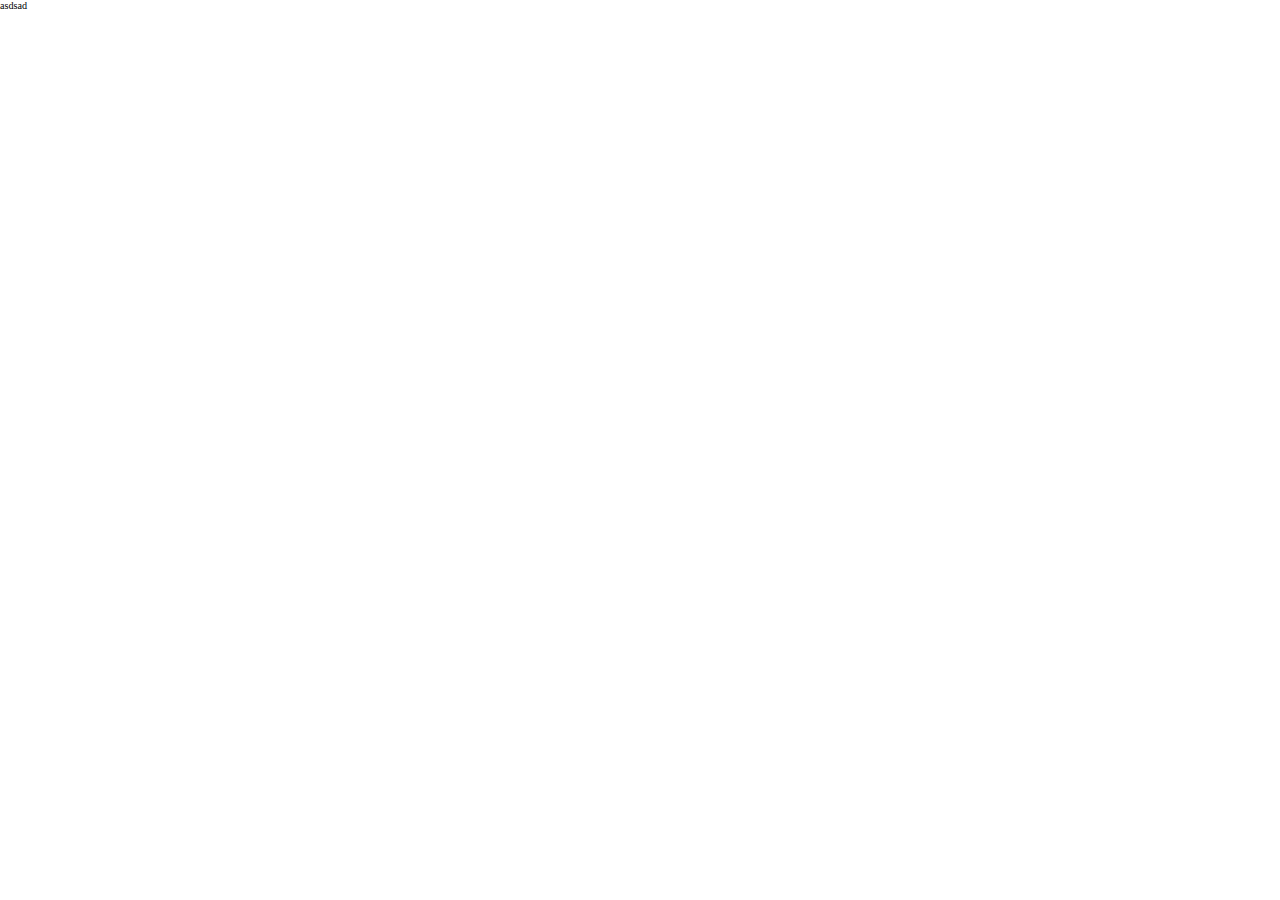
==== index.html @ 234e1015 "start build roll dice game" ====
<!DOCTYPE html>
<html lang="en">
<head>
    <meta charset="UTF-8">
    <meta http-equiv="X-UA-Compatible" content="IE=edge">
    <meta name="viewport" content="width=device-width, initial-scale=1.0">
    <title>dice-roll</title>
    <link rel="stylesheet" href="./css/style.css">
</head>
<body>
    <div class="containerAllBody">
        <div class="firstSide">asdsad</div>


    </div>
<script src="./js/rollDice.js"></script>
</body>
</html>
---- css/style.css ----
* {
    padding: 0;
    margin: 0;
    box-sizing: border-box;
}

body {
    font-size: 63.5%;
}

.containerAllBody {
    display: grid;
    grid-template-columns: 2fr repeat(2, 4fr) 2fr;
    grid-template-rows: 1fr;
    grid-column-gap: 0px;
    grid-row-gap: 0px;
}

/* .firstSide{
    width: 100%;
    background-color: red;
} */
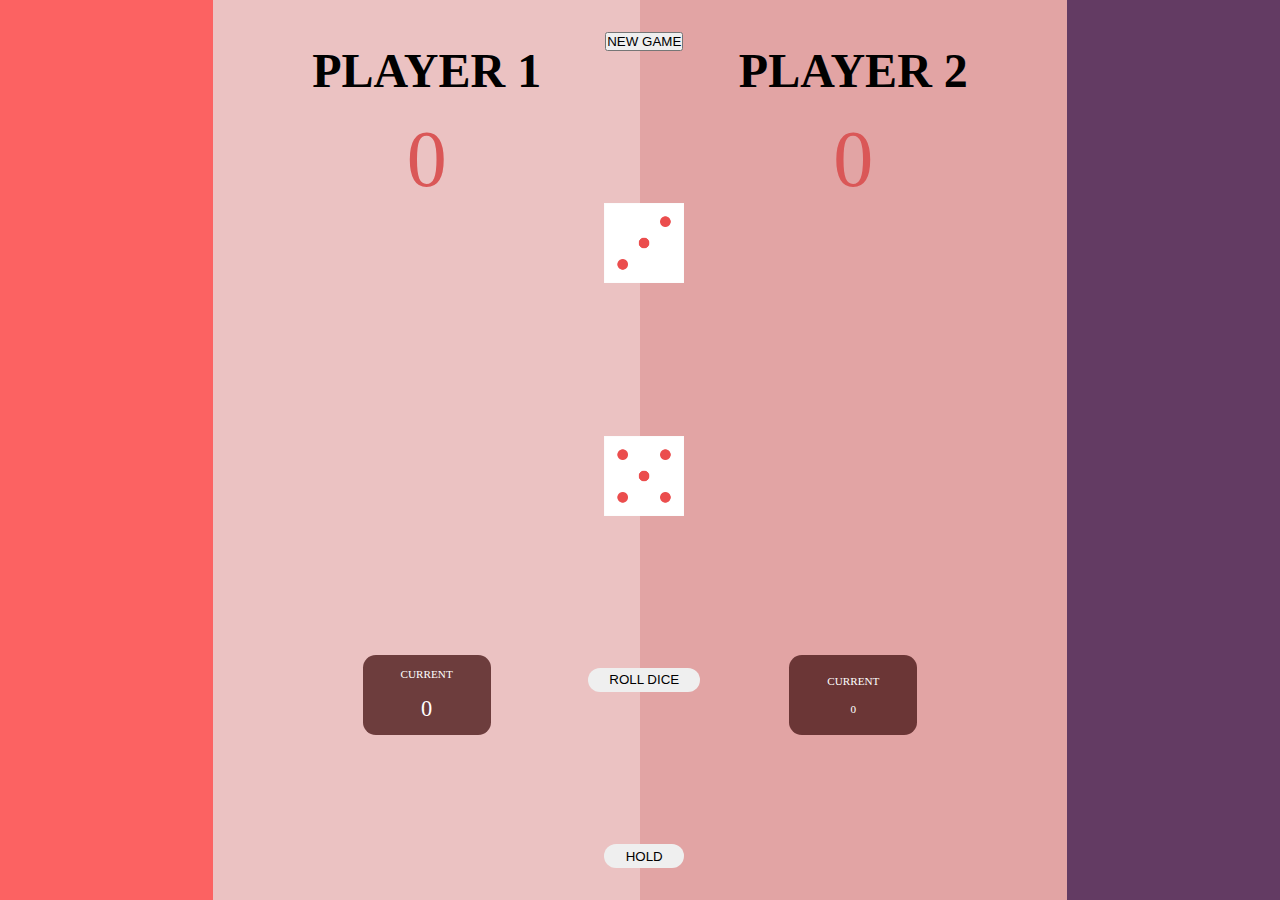
==== commit ec78587e: "start-with-js" ====
--- a/index.html
+++ b/index.html
@@ -1,5 +1,6 @@
 <!DOCTYPE html>
 <html lang="en">
+
 <head>
     <meta charset="UTF-8">
     <meta http-equiv="X-UA-Compatible" content="IE=edge">
@@ -7,12 +8,49 @@
     <title>dice-roll</title>
     <link rel="stylesheet" href="./css/style.css">
 </head>
+
 <body>
     <div class="containerAllBody">
-        <div class="firstSide">asdsad</div>
+        <div class="firstSide">
+            <div class="fiveElement">
+                <button class="newgame"><span></span>NEW GAME</button>
+                <img src="./dice-3.png" alt="" class="dicePicture1">
+                <img src="./dice-5.png" alt="" class="dicePicture2">
+                <button class="rolldice">ROLL DICE</button>
+                <button class="hold">HOLD</button>
+            </div>
+        </div>
+        <div class="player1-side">
+            <div class="flexItem">
+                <div class="playerName">PLAYER 1</div>
+                <div class="holdNumber">0</div>
+            </div>
+            <div class="current">
+                <div class="flexCurrent">
+                    <p>CURRENT</p>
+                    <div class="currentNumber">0</div>
+                </div>
+            </div>
+         
+        </div>
+         
+        <div class="player2-side">
+        
+            <div class="flexItem2">
+                <div class="playerNameSecondPlayer">PLAYER 2</div>
+                <div class="holdNumberSecondPlayer">0</div>
+            </div>
+            <div class="currentPlayerTwo">
+                
+                <div class="flexCurrent2">
+                    <p>CURRENT</p>
+                    <div class="currentNumber2">0</div>
+                </div>
+            </div>
+        </div>
+        <div class="lastSide"></div>
+    </div>
+    <script src="./js/game.js"></script>
+</body>
 
-
-    </div>
-<script src="./js/rollDice.js"></script>
-</body>
 </html>--- a/css/style.css
+++ b/css/style.css
@@ -16,7 +16,139 @@
     grid-row-gap: 0px;
 }
 
-/* .firstSide{
+.firstSide {
     width: 100%;
-    background-color: red;
-} */+    height: 100vh;
+    background-color: rgba(252, 78, 78, 0.887);
+}
+
+.player1-side {
+    width: 100%;
+    height: 100vh;
+    background-color: rgb(235, 194, 194);
+}
+
+.player2-side {
+    width: 100%;
+    height: 100vh;
+    background-color: rgb(226, 164, 164);
+}
+
+.lastSide {
+    width: 100%;
+    height: 100vh;
+    background-color: rgba(86, 42, 86, 0.922)
+}
+
+.flexItem {
+    margin: 10%;
+    gap: 1rem;
+    display: flex;
+    flex-direction: column;
+    align-items: center;
+}
+
+.playerName {
+    font-size: 3rem;
+    font-weight: bold;
+}
+
+.holdNumber {
+    font-size: 5rem;
+    color: rgb(218, 87, 87);
+}
+
+.flexItem2 {
+    margin: 10%;
+    gap: 1rem;
+    display: flex;
+    flex-direction: column;
+    align-items: center;
+}
+
+.playerNameSecondPlayer {
+    font-size: 3rem;
+    font-weight: bold;
+}
+
+.holdNumberSecondPlayer {
+    font-size: 5rem;
+    color: rgb(218, 87, 87);
+}
+
+.current {
+    color: #ffff;
+    background-color: rgba(71, 19, 19, 0.764);
+    margin: 0 auto;
+    width: 8rem;
+    border-radius: 0.8rem;
+}
+
+.flexCurrent {
+    font-size: 0.7rem;
+    text-align: center;
+    margin-top: 50vh;
+    display: flex;
+    flex-direction: column;
+    align-items: center;
+    justify-content: center;
+    height: 5rem;
+    gap: 1rem;
+
+}
+.currentNumber{
+    font-size: 1.4rem;
+}
+.currentPlayerTwo{
+    color: #ffff;
+    background-color: rgba(71, 19, 19, 0.764);
+    margin: 0 auto;
+    width: 8rem;
+    border-radius: 0.8rem;
+}
+.flexCurrent2{
+    font-size: 0.7rem;
+    text-align: center;
+    margin-top: 50vh;
+    display: flex;
+    flex-direction: column;
+    align-items: center;
+    justify-content: center;
+    height: 5rem;
+    gap: 1rem;
+}
+.fiveElement{
+    align-items: center;
+    position: relative;
+    padding: 2rem;
+    display: flex;
+    flex-direction: column;
+    justify-content: space-between;
+    height: 100vh;
+    left:252%
+}
+.dicePicture1{
+    width: 5rem;
+    height: 5rem;
+    /* background: url(../assest/dice-3.png) no-repeat center center/cover; */
+}
+.dicePicture2{
+    width: 5rem;
+    height: 5rem;
+    background: url(../assest/dice-5.png) no-repeat center center/cover;
+}
+.rolldice{
+    border:none;
+    width: 7rem;
+    height: 1.5rem;
+    border-radius: 1rem;
+}
+.hold{
+    border: none;
+    width: 5rem;
+    border-radius: 1rem;
+    height: 1.5rem;
+}
+.display{
+    display: none;
+}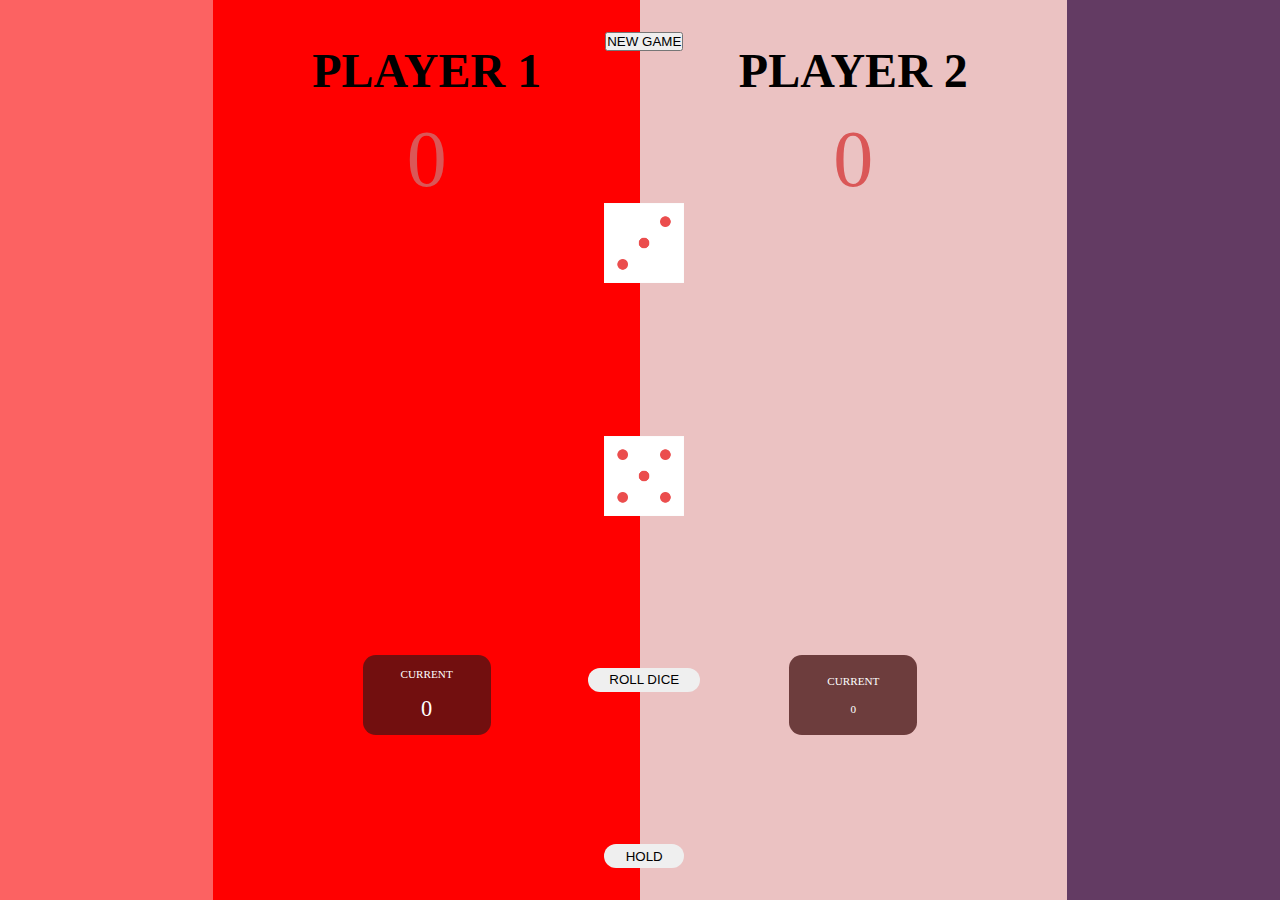
==== commit 69f5e30d: "update the js code and added functions" ====
--- a/index.html
+++ b/index.html
@@ -20,7 +20,7 @@
                 <button class="hold">HOLD</button>
             </div>
         </div>
-        <div class="player1-side">
+        <div class="player1-side currentplayer">
             <div class="flexItem">
                 <div class="playerName">PLAYER 1</div>
                 <div class="holdNumber">0</div>
--- a/css/style.css
+++ b/css/style.css
@@ -31,7 +31,14 @@
 .player2-side {
     width: 100%;
     height: 100vh;
-    background-color: rgb(226, 164, 164);
+    background-color: rgb(235, 194, 194);
+
+    /* background-color: rgb(226, 164, 164); */
+}
+.currentplayer{
+    width: 100%;
+    height: 100vh;
+    background-color: red;
 }
 
 .lastSide {
@@ -135,7 +142,7 @@
 .dicePicture2{
     width: 5rem;
     height: 5rem;
-    background: url(../assest/dice-5.png) no-repeat center center/cover;
+    /* background: url(../assest/dice-5.png) no-repeat center center/cover; */
 }
 .rolldice{
     border:none;
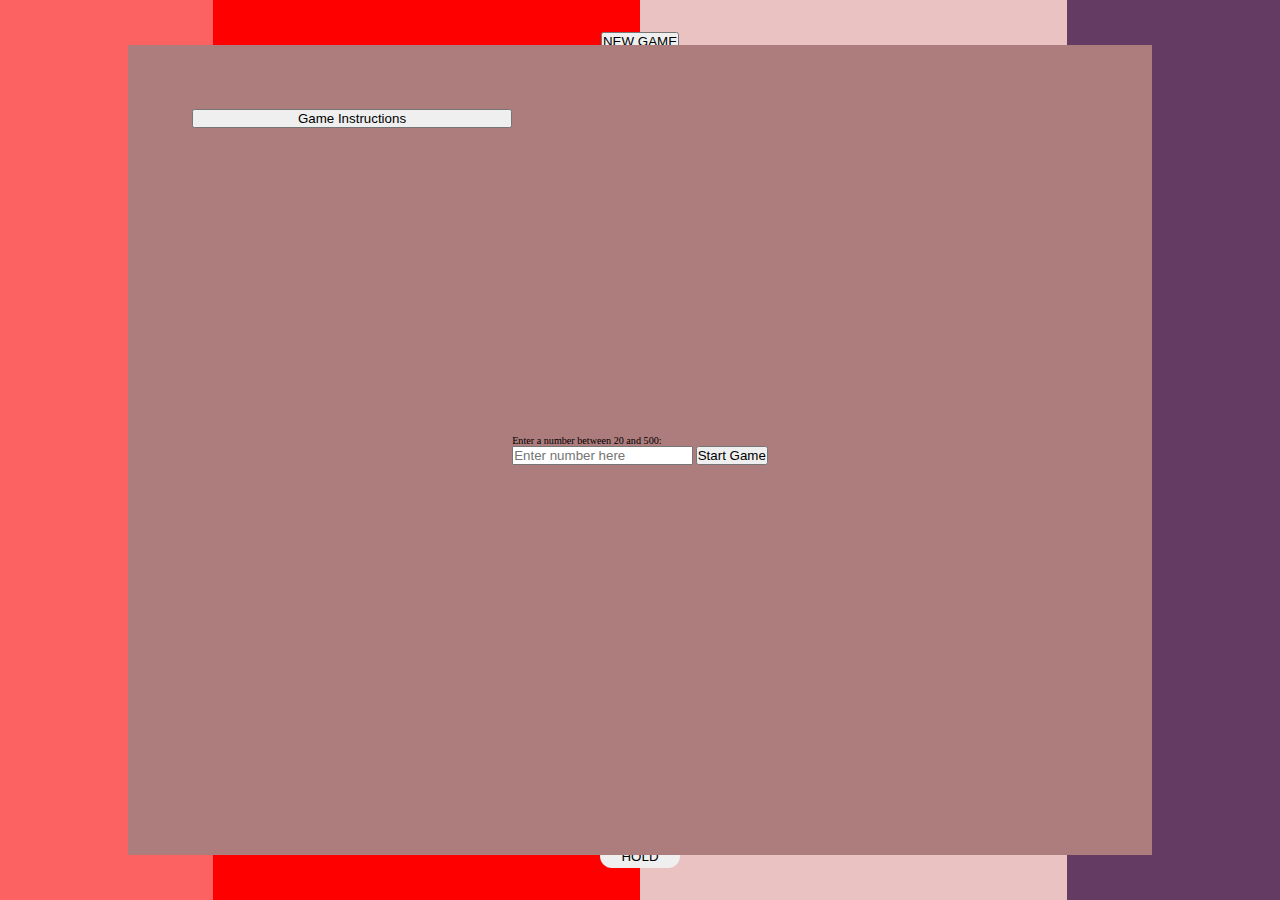
==== commit d9631928: "start design-css-html" ====
--- a/index.html
+++ b/index.html
@@ -10,17 +10,28 @@
 </head>
 
 <body>
+    <div id="myModal" class="modal">
+        <div class="modal-content">
+            <button class="buttonInformation" onclick="information()">Game Instructions</button>
+          <!-- <span class="close">&times;</span> -->
+          <p>Enter a number between 20 and 500:</p>
+          <input type="text" id="input" placeholder="Enter number here">
+          <button onclick="startGame()">Start Game</button>
+        </div>
+      </div>
+ 
+      <div id="game"></div>
     <div class="containerAllBody">
         <div class="firstSide">
             <div class="fiveElement">
-                <button class="newgame"><span></span>NEW GAME</button>
+                <button class="newgame">NEW GAME</button>
                 <img src="./dice-3.png" alt="" class="dicePicture1">
                 <img src="./dice-5.png" alt="" class="dicePicture2">
                 <button class="rolldice">ROLL DICE</button>
                 <button class="hold">HOLD</button>
             </div>
         </div>
-        <div class="player1-side currentplayer">
+        <div class="player1-side currentplayer playerWinner">
             <div class="flexItem">
                 <div class="playerName">PLAYER 1</div>
                 <div class="holdNumber">0</div>
@@ -31,17 +42,17 @@
                     <div class="currentNumber">0</div>
                 </div>
             </div>
-         
+
         </div>
-         
-        <div class="player2-side">
-        
+
+        <div class="player2-side playerWinner2">
+
             <div class="flexItem2">
                 <div class="playerNameSecondPlayer">PLAYER 2</div>
                 <div class="holdNumberSecondPlayer">0</div>
             </div>
             <div class="currentPlayerTwo">
-                
+
                 <div class="flexCurrent2">
                     <p>CURRENT</p>
                     <div class="currentNumber2">0</div>
--- a/css/style.css
+++ b/css/style.css
@@ -17,7 +17,7 @@
 }
 
 .firstSide {
-    width: 100%;
+    width: 100% !important;
     height: 100vh;
     background-color: rgba(252, 78, 78, 0.887);
 }
@@ -35,7 +35,8 @@
 
     /* background-color: rgb(226, 164, 164); */
 }
-.currentplayer{
+
+.currentplayer {
     width: 100%;
     height: 100vh;
     background-color: red;
@@ -103,17 +104,20 @@
     gap: 1rem;
 
 }
-.currentNumber{
+
+.currentNumber {
     font-size: 1.4rem;
 }
-.currentPlayerTwo{
+
+.currentPlayerTwo {
     color: #ffff;
     background-color: rgba(71, 19, 19, 0.764);
     margin: 0 auto;
     width: 8rem;
     border-radius: 0.8rem;
 }
-.flexCurrent2{
+
+.flexCurrent2 {
     font-size: 0.7rem;
     text-align: center;
     margin-top: 50vh;
@@ -124,38 +128,92 @@
     height: 5rem;
     gap: 1rem;
 }
-.fiveElement{
-    align-items: center;
-    position: relative;
+
+.fiveElement {
+    align-items: center;
+    position: absolute;
     padding: 2rem;
     display: flex;
     flex-direction: column;
     justify-content: space-between;
-    height: 100vh;
-    left:252%
-}
-.dicePicture1{
+    align-items: center;
+    height: 100vh;
+    top: 50%;
+    left: 50%;
+    transform: translate(-50%, -50%);
+    /* width: 0px; */
+    /* left: 252% */
+}
+
+.dicePicture1 {
     width: 5rem;
     height: 5rem;
     /* background: url(../assest/dice-3.png) no-repeat center center/cover; */
 }
-.dicePicture2{
+
+.dicePicture2 {
     width: 5rem;
     height: 5rem;
     /* background: url(../assest/dice-5.png) no-repeat center center/cover; */
 }
-.rolldice{
-    border:none;
+
+.rolldice {
+    border: none;
     width: 7rem;
     height: 1.5rem;
     border-radius: 1rem;
 }
-.hold{
+
+.hold {
     border: none;
     width: 5rem;
     border-radius: 1rem;
     height: 1.5rem;
 }
-.display{
+
+.display {
     display: none;
+}
+
+.playerWinner {
+    background-color: black;
+    width: 100%;
+    height: 100vh;
+}
+.playerWinner2 {
+    background-color: black;
+    width: 100%;
+    height: 100vh;
+}
+.containerAllBody{
+    position: relative;
+}
+.modal{
+    /* background-color: red; */
+    position: absolute;
+    z-index: 1;
+    display: flex;
+    align-items: center;
+    justify-content: center;
+    width: 80%;
+    height: 90%;
+    background-color: rgb(173, 124, 124);
+    top: 50%;
+    left: 50%;
+    transform: translate(-50%, -50%);
+}
+.containerModal{
+ position: absolute;
+ /* width: 100px; */
+}
+.modal{
+    visibility:visible;
+    /* display: block; */
+}
+.buttonInformation{
+    margin: 4rem;
+    width: 20rem;
+    position: absolute;
+    top: 0;
+    left: 0;
 }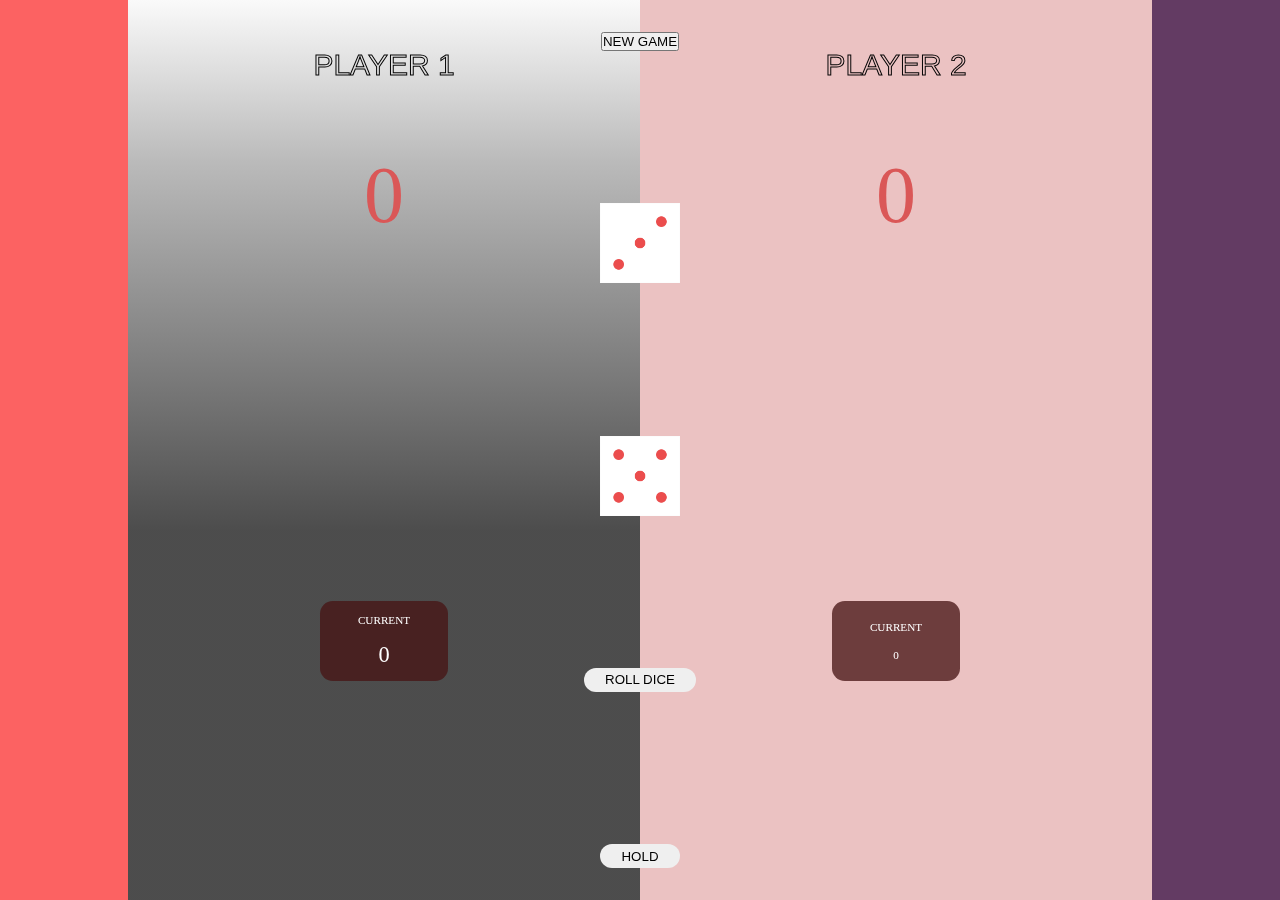
==== commit 7779ba5a: "fixed some css and js" ====
--- a/index.html
+++ b/index.html
@@ -33,11 +33,13 @@
         </div>
         <div class="player1-side currentplayer playerWinner">
             <div class="flexItem">
-                <div class="playerName">PLAYER 1</div>
+                <canvas class="playerName"></canvas>
                 <div class="holdNumber">0</div>
             </div>
+                <div class="winnerType"></div>
             <div class="current">
                 <div class="flexCurrent">
+                    <!-- <span></span> -->
                     <p>CURRENT</p>
                     <div class="currentNumber">0</div>
                 </div>
@@ -48,9 +50,11 @@
         <div class="player2-side playerWinner2">
 
             <div class="flexItem2">
-                <div class="playerNameSecondPlayer">PLAYER 2</div>
+                <canvas class="playerNameSecondPlayer"></canvas>
                 <div class="holdNumberSecondPlayer">0</div>
             </div>
+            <div class="winnerType2"></div>
+
             <div class="currentPlayerTwo">
 
                 <div class="flexCurrent2">
--- a/css/style.css
+++ b/css/style.css
@@ -3,6 +3,31 @@
     margin: 0;
     box-sizing: border-box;
 }
+@keyframes color {
+    0% {
+        background: #bebebe;
+    }
+
+    20% {
+        background: #7e7f7e;
+    }
+
+    40% {
+        background: #785d4f;
+    }
+
+    60% {
+        background: #626262;
+    }
+
+    80% {
+        background: #3d3d3d;
+    }
+
+    100% {
+        background: #942727;
+    }
+}
 
 body {
     font-size: 63.5%;
@@ -10,7 +35,7 @@
 
 .containerAllBody {
     display: grid;
-    grid-template-columns: 2fr repeat(2, 4fr) 2fr;
+    grid-template-columns: 1fr repeat(2, 4fr) 1fr;
     grid-template-rows: 1fr;
     grid-column-gap: 0px;
     grid-row-gap: 0px;
@@ -39,7 +64,8 @@
 .currentplayer {
     width: 100%;
     height: 100vh;
-    background-color: red;
+    background: linear-gradient(0deg, hsl(0deg 0% 30%) 41%, hsl(0deg 0% 73%) 82%, hsl(0deg 0% 98%) 100%);
+    /* background-color: red; */
 }
 
 .lastSide {
@@ -49,35 +75,43 @@
 }
 
 .flexItem {
-    margin: 10%;
-    gap: 1rem;
     display: flex;
     flex-direction: column;
     align-items: center;
 }
 
 .playerName {
+    /* var canvas = document.getElementById("myCanvas");
+var ctx = canvas.getContext("2d");
+ctx.font = "30px Arial";
+ctx.strokeText("Hello World", 10, 50); */
+    /* border: 1px solid black; */
+    /* let canvas = document.getElementById("myCanvas");
+     let ctx = canvas.getContext("2d");
+    ctx.font = "30px Arial";
+     ctx.strokeText("Hello World", 10, 50); */
+    /* font-size: 3rem;
+    font-weight: bold; */
+}
+
+.holdNumber {
+    /* margin-top: 2rem; */
+    font-size: 5rem;
+    color: rgb(218, 87, 87);
+}
+
+.flexItem2 {
+    /* margin: 10%; */
+    /* gap: 1rem; */
+    display: flex;
+    flex-direction: column;
+    align-items: center;
+}
+
+/* .playerNameSecondPlayer {
     font-size: 3rem;
     font-weight: bold;
-}
-
-.holdNumber {
-    font-size: 5rem;
-    color: rgb(218, 87, 87);
-}
-
-.flexItem2 {
-    margin: 10%;
-    gap: 1rem;
-    display: flex;
-    flex-direction: column;
-    align-items: center;
-}
-
-.playerNameSecondPlayer {
-    font-size: 3rem;
-    font-weight: bold;
-}
+} */
 
 .holdNumberSecondPlayer {
     font-size: 5rem;
@@ -95,7 +129,7 @@
 .flexCurrent {
     font-size: 0.7rem;
     text-align: center;
-    margin-top: 50vh;
+    margin-top: 40vh;
     display: flex;
     flex-direction: column;
     align-items: center;
@@ -120,7 +154,7 @@
 .flexCurrent2 {
     font-size: 0.7rem;
     text-align: center;
-    margin-top: 50vh;
+    margin-top: 40vh;
     display: flex;
     flex-direction: column;
     align-items: center;
@@ -176,12 +210,12 @@
 }
 
 .playerWinner {
-    background-color: black;
+    background: black;
     width: 100%;
     height: 100vh;
 }
 .playerWinner2 {
-    background-color: black;
+    background: black;
     width: 100%;
     height: 100vh;
 }
@@ -197,7 +231,11 @@
     justify-content: center;
     width: 80%;
     height: 90%;
-    background-color: rgb(173, 124, 124);
+    background: #2a2f2f;
+
+    animation: color 9s infinite;
+
+    /* background-color: rgb(173, 124, 124); */
     top: 50%;
     left: 50%;
     transform: translate(-50%, -50%);
@@ -207,13 +245,38 @@
  /* width: 100px; */
 }
 .modal{
-    visibility:visible;
+    visibility:hidden;
     /* display: block; */
 }
 .buttonInformation{
-    margin: 4rem;
+    /* margin: 2rem; */
     width: 20rem;
     position: absolute;
     top: 0;
     left: 0;
+}
+ .buttonInformation ul li {
+    line-height: 2rem;
+    font-size: 16px;
+    font-family: Arial, sans-serif;
+}
+.winnerType{    
+    text-align: center;
+    width: 40%;
+    color: red;
+    font-weight: bold;
+    font-size: 1.5rem;
+    position: absolute;
+   margin-top: 8%;
+
+}
+.winnerType2{    
+    text-align: center;
+    width: 40%;
+    color: red;
+    font-weight: bold;
+    font-size: 1.5rem;
+    position: absolute;
+   margin-top: 8%;
+
 }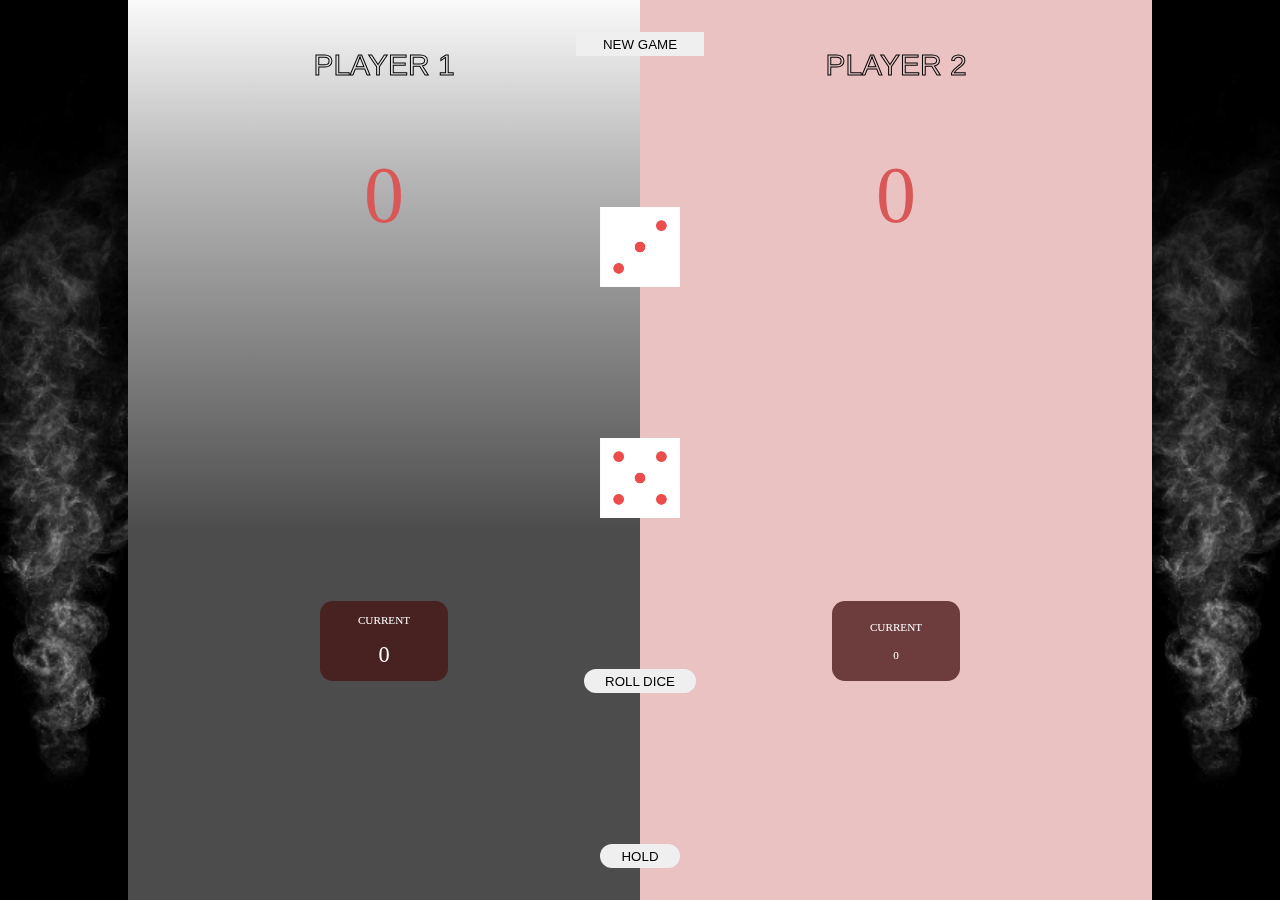
==== commit 5441bf08: "roll-dice-game" ====
--- a/index.html
+++ b/index.html
@@ -10,13 +10,13 @@
 </head>
 
 <body>
+    <audio id="woo-hoo-sound" src="/sound/mixkit-ethereal-fairy-win-sound-2019.wav"></audio>
     <div id="myModal" class="modal">
         <div class="modal-content">
             <button class="buttonInformation" onclick="information()">Game Instructions</button>
-          <!-- <span class="close">&times;</span> -->
-          <p>Enter a number between 20 and 500:</p>
+          <p class="shadowtext">Enter a number between 20 and 500:</p>
           <input type="text" id="input" placeholder="Enter number here">
-          <button onclick="startGame()">Start Game</button>
+          <button class="styleButton" onclick="startGame()">Start Game</button>
         </div>
       </div>
  
@@ -25,8 +25,8 @@
         <div class="firstSide">
             <div class="fiveElement">
                 <button class="newgame">NEW GAME</button>
-                <img src="./dice-3.png" alt="" class="dicePicture1">
-                <img src="./dice-5.png" alt="" class="dicePicture2">
+                <img src="/assest/dice-3.png" alt="" class="dicePicture1">
+                <img src="/assest/dice-5.png" alt="" class="dicePicture2">
                 <button class="rolldice">ROLL DICE</button>
                 <button class="hold">HOLD</button>
             </div>
--- a/css/style.css
+++ b/css/style.css
@@ -3,6 +3,7 @@
     margin: 0;
     box-sizing: border-box;
 }
+
 @keyframes color {
     0% {
         background: #bebebe;
@@ -28,6 +29,7 @@
         background: #942727;
     }
 }
+
 
 body {
     font-size: 63.5%;
@@ -41,10 +43,37 @@
     grid-row-gap: 0px;
 }
 
+.modal-content {
+    display: flex;
+    flex-direction: column;
+    gap: 2rem;
+
+}
+
+.shadowtext {
+    font-family: 'Courier New', Courier, monospace;
+    font-weight: bold;
+    font-size: 1rem;
+    color: black;
+    -webkit-box-shadow: 0px 6px 8px 3px rgba(255, 255, 255, 0.84);
+    box-shadow: 0px 6px 8px 3px rgba(255, 255, 255, 0.84);
+}
+
+.styleButton {
+    cursor: pointer;
+    height: 2rem;
+}
+
+.styleButton:hover {
+    background-color: red;
+    color: white;
+}
+
 .firstSide {
-    width: 100% !important;
-    height: 100vh;
-    background-color: rgba(252, 78, 78, 0.887);
+    display: block;
+    background: url(../assest/smoke03.gif) no-repeat center center/cover;
+    max-width: 100%;
+    height: 100%;
 }
 
 .player1-side {
@@ -57,21 +86,18 @@
     width: 100%;
     height: 100vh;
     background-color: rgb(235, 194, 194);
-
-    /* background-color: rgb(226, 164, 164); */
 }
 
 .currentplayer {
     width: 100%;
     height: 100vh;
     background: linear-gradient(0deg, hsl(0deg 0% 30%) 41%, hsl(0deg 0% 73%) 82%, hsl(0deg 0% 98%) 100%);
-    /* background-color: red; */
 }
 
 .lastSide {
-    width: 100%;
-    height: 100vh;
-    background-color: rgba(86, 42, 86, 0.922)
+    background: url(../assest/smoke03.gif) no-repeat center center/cover;
+    width: 100%;
+    height: 100vh;
 }
 
 .flexItem {
@@ -80,38 +106,19 @@
     align-items: center;
 }
 
-.playerName {
-    /* var canvas = document.getElementById("myCanvas");
-var ctx = canvas.getContext("2d");
-ctx.font = "30px Arial";
-ctx.strokeText("Hello World", 10, 50); */
-    /* border: 1px solid black; */
-    /* let canvas = document.getElementById("myCanvas");
-     let ctx = canvas.getContext("2d");
-    ctx.font = "30px Arial";
-     ctx.strokeText("Hello World", 10, 50); */
-    /* font-size: 3rem;
-    font-weight: bold; */
-}
 
 .holdNumber {
-    /* margin-top: 2rem; */
     font-size: 5rem;
     color: rgb(218, 87, 87);
 }
 
 .flexItem2 {
-    /* margin: 10%; */
-    /* gap: 1rem; */
-    display: flex;
-    flex-direction: column;
-    align-items: center;
-}
-
-/* .playerNameSecondPlayer {
-    font-size: 3rem;
-    font-weight: bold;
-} */
+
+    display: flex;
+    flex-direction: column;
+    align-items: center;
+}
+
 
 .holdNumberSecondPlayer {
     font-size: 5rem;
@@ -175,20 +182,16 @@
     top: 50%;
     left: 50%;
     transform: translate(-50%, -50%);
-    /* width: 0px; */
-    /* left: 252% */
 }
 
 .dicePicture1 {
     width: 5rem;
     height: 5rem;
-    /* background: url(../assest/dice-3.png) no-repeat center center/cover; */
 }
 
 .dicePicture2 {
     width: 5rem;
     height: 5rem;
-    /* background: url(../assest/dice-5.png) no-repeat center center/cover; */
 }
 
 .rolldice {
@@ -196,13 +199,35 @@
     width: 7rem;
     height: 1.5rem;
     border-radius: 1rem;
+    cursor: pointer;
+    position: relative;
 }
 
 .hold {
+
     border: none;
     width: 5rem;
     border-radius: 1rem;
     height: 1.5rem;
+    cursor: pointer;
+    transition: all 3s;
+    position: relative;
+}
+
+.hold:active {
+    top: calc(-1px + 1%);
+}
+
+.newgame {
+    width: 8rem;
+    height: 1.5rem;
+    cursor: pointer;
+    border: none;
+}
+
+.rolldice:active {
+    top: calc(-1px + 1%);
+
 }
 
 .display {
@@ -211,19 +236,24 @@
 
 .playerWinner {
     background: black;
-    width: 100%;
-    height: 100vh;
-}
+    border: 1px white solid;
+    width: 100%;
+    height: 100vh;
+}
+
 .playerWinner2 {
     background: black;
-    width: 100%;
-    height: 100vh;
-}
-.containerAllBody{
+    border: 1px white solid;
+
+    width: 100%;
+    height: 100vh;
+}
+
+.containerAllBody {
     position: relative;
 }
-.modal{
-    /* background-color: red; */
+
+.modal {
     position: absolute;
     z-index: 1;
     display: flex;
@@ -232,51 +262,134 @@
     width: 80%;
     height: 90%;
     background: #2a2f2f;
-
     animation: color 9s infinite;
-
-    /* background-color: rgb(173, 124, 124); */
     top: 50%;
     left: 50%;
     transform: translate(-50%, -50%);
 }
-.containerModal{
- position: absolute;
- /* width: 100px; */
-}
-.modal{
-    visibility:hidden;
-    /* display: block; */
-}
-.buttonInformation{
-    /* margin: 2rem; */
+
+.containerModal {
+    position: absolute;
+}
+
+.modal {
+    visibility: hidden;
+}
+
+.buttonInformation {
     width: 20rem;
     position: absolute;
     top: 0;
     left: 0;
 }
- .buttonInformation ul li {
+
+.buttonInformation ul li {
     line-height: 2rem;
     font-size: 16px;
     font-family: Arial, sans-serif;
 }
-.winnerType{    
+
+.winnerType {
     text-align: center;
     width: 40%;
     color: red;
     font-weight: bold;
     font-size: 1.5rem;
     position: absolute;
-   margin-top: 8%;
-
-}
-.winnerType2{    
+    margin-top: 8%;
+
+}
+
+.winnerType2 {
     text-align: center;
     width: 40%;
     color: red;
     font-weight: bold;
     font-size: 1.5rem;
     position: absolute;
-   margin-top: 8%;
-
-}+    margin-top: 8%;
+
+}
+@media (min-width: 200px) and (max-width: 600px) {
+    .containerAllBody {
+        display: grid;
+        grid-template-columns: 1fr;
+        grid-template-rows: repeat(2, 1fr);
+        grid-column-gap: 0px;
+        grid-row-gap: 0px;
+    }
+    .firstSide{
+        position:absolute;
+
+    }
+    .lastSide{
+        display: none;
+    }
+    .player1-side {
+ 
+        height: 50vh;
+        background-color: rgb(235, 194, 194);
+    }
+    
+    .player2-side {
+        width: 100%;
+        height: 50vh;
+        background-color: rgb(235, 194, 194);
+    }
+    .flexCurrent {
+        position: absolute;
+        width: 100%;
+        margin-top: 3vh;
+        top: 33%;
+        left: 50%;
+        transform: translate(-50%, -50%);
+        gap: 1rem;
+    
+    }
+    .flexCurrent2 {
+        position: absolute;
+        width: 100%;
+        margin-top: 3vh;
+        left: 50%;
+        top: 85% ;
+        transform: translate(-50%, -50%);
+        gap: 1rem;
+    }
+    .holdNumber {
+        position: absolute;
+        margin-top: 6rem;
+        font-size: 3rem;
+        color: rgb(218, 87, 87);
+    }
+    .holdNumberSecondPlayer {
+        position: absolute;
+        margin-top: 6rem;
+        font-size: 3rem;
+        color: rgb(218, 87, 87);
+    }
+    .fiveElement {
+        width: 25rem;
+        margin: 0 auto;
+        left: 14rem;
+        gap: 0.4rem;
+        margin: 0px auto auto;
+        flex-direction: row;
+        align-items: center;
+        justify-content: center; 
+    }
+    .dicePicture1 {
+        width: 3rem;
+        height: 3rem;
+    }
+    
+    .dicePicture2 {
+        width: 3rem;
+        height: 3rem;
+    }
+    
+    
+
+
+    }
+
+
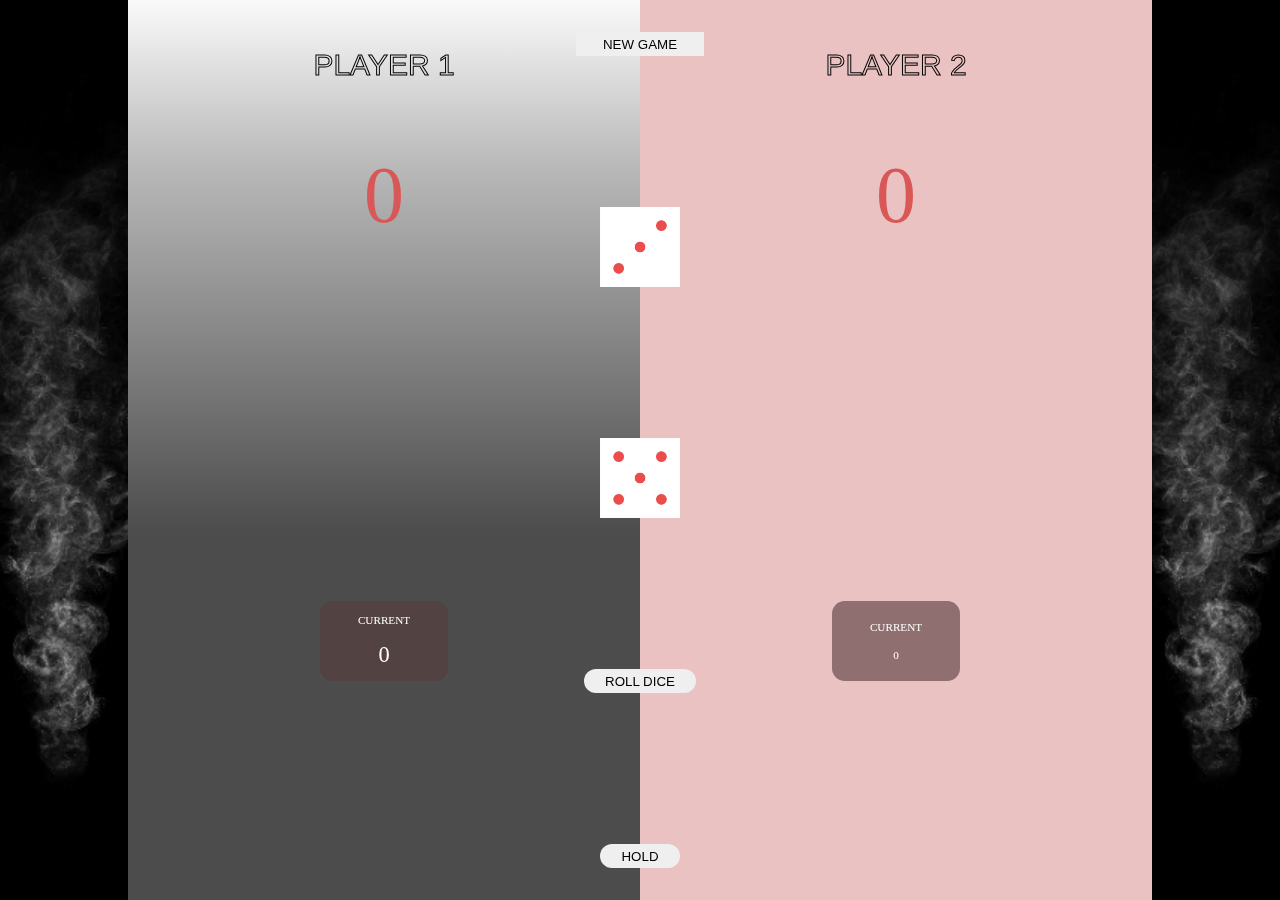
==== commit 59643489: "diceroll" ====
--- a/index.html
+++ b/index.html
@@ -11,6 +11,8 @@
 
 <body>
     <audio id="woo-hoo-sound" src="/sound/mixkit-ethereal-fairy-win-sound-2019.wav"></audio>
+    <audio id="woo-hoo-sound2" src="/sound/rolling-dice-2-102706.mp3"></audio>
+    <audio id="woo-hoo-sound3" src="/sound/assets_audio_turnEnd.mp3"></audio>
     <div id="myModal" class="modal">
         <div class="modal-content">
             <button class="buttonInformation" onclick="information()">Game Instructions</button>
--- a/css/style.css
+++ b/css/style.css
@@ -127,7 +127,8 @@
 
 .current {
     color: #ffff;
-    background-color: rgba(71, 19, 19, 0.764);
+    background-color:rgba(87, 60, 60, 0.619);
+
     margin: 0 auto;
     width: 8rem;
     border-radius: 0.8rem;
@@ -152,7 +153,7 @@
 
 .currentPlayerTwo {
     color: #ffff;
-    background-color: rgba(71, 19, 19, 0.764);
+    background-color:rgba(87, 60, 60, 0.619);
     margin: 0 auto;
     width: 8rem;
     border-radius: 0.8rem;
